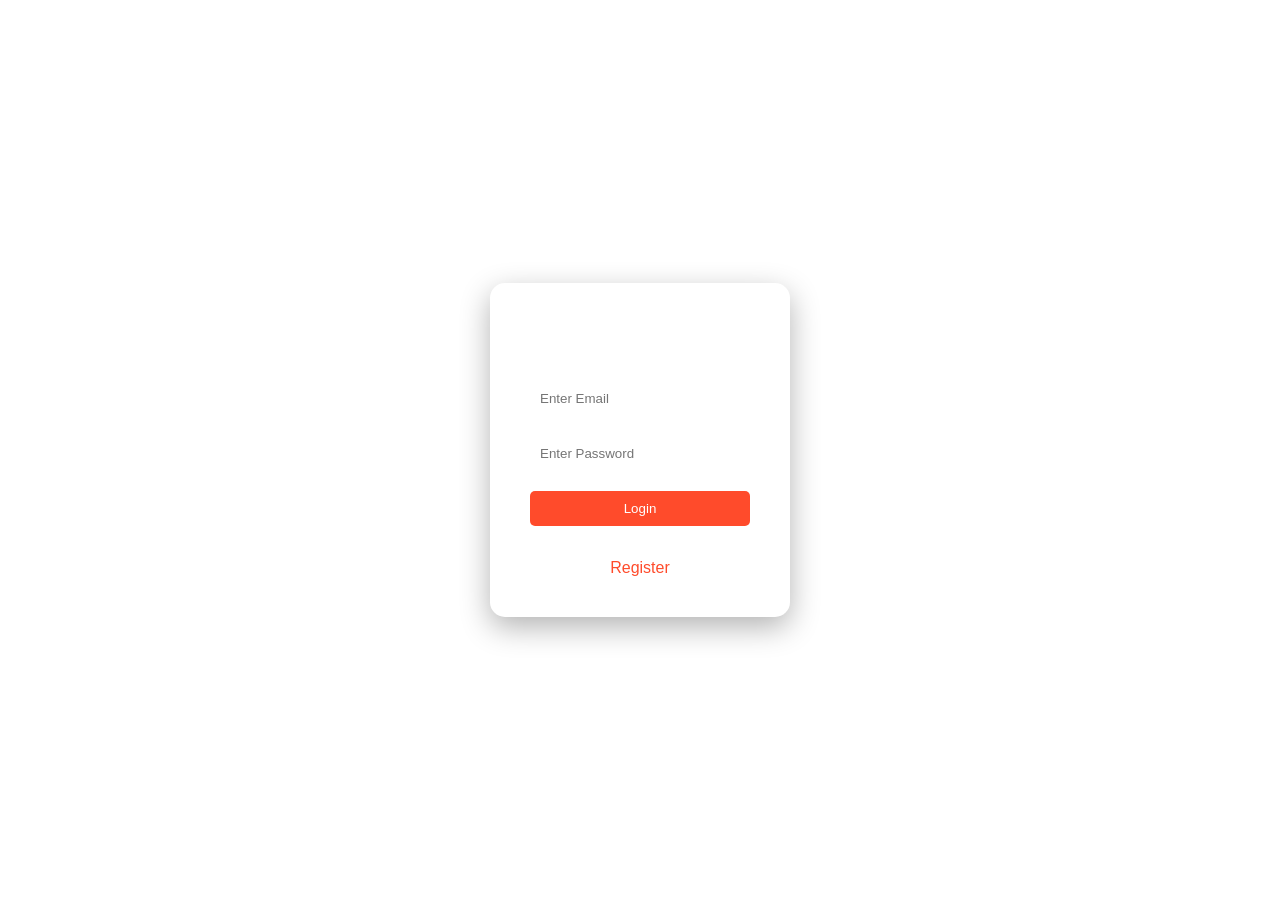
==== login.html @ 911cf17d "first commit" ====
<!DOCTYPE html>
<html>
<head>
<title>Login</title>
<link rel="stylesheet" href="style.css">
</head>

<body>

<div class="auth-container">
    <div class="auth-box">
        <h2>Login</h2>

        <form action="login.php" method="post">
            <input type="email" name="email" placeholder="Enter Email" required>
            <input type="password" name="password" placeholder="Enter Password" required>
            <button type="submit">Login</button>
        </form>

        <p>Don't have an account? <a href="register.html">Register</a></p>
    </div>
</div>

</body>
</html>
---- style.css ----
*{
    margin:0;
    padding:0;
    box-sizing:border-box;
    font-family: 'Poppins', sans-serif;
}

body{
    margin:0;
    padding:0;
    font-family: Arial;
    background: url("images/bg.jpg") no-repeat center center/cover;
    height:100vh;
    color:white;
}
/*body::before{
    content:"";
    position:absolute;
    top:0;
    left:0;
    width:100%;
    height:100%;
    background: rgba(0,0,0,0.6);
    z-index:-1;
}*/

/* NAVBAR */
.navbar{
    display:flex;
    justify-content:space-between;
    padding:20px 50px;
    background: rgba(0,0,0,0.3);
}

.navbar h2{
    color:#fff;
}

.navbar a{
    color:white;
    margin-left:20px;
    text-decoration:none;
    font-weight:bold;
}

/* HERO */
.hero{
    text-align:center;
    margin-top:100px;
}

.hero h1{
    font-size:40px;
}

/* MODERN SEARCH BOX */
.search-box{
    margin-top:30px;
    background: rgba(255,255,255,0.15);
    padding:25px;
    border-radius:15px;
    backdrop-filter: blur(6px);
    display:inline-block;
    box-shadow:0 10px 30px rgba(0,0,0,0.3);
}

.search-box input{
    padding:12px;
    margin:10px;
    border:none;
    border-radius:8px;
    outline:none;
    width:150px;
}

.search-box button{
    padding:12px 20px;
    background: linear-gradient(to right, #ff4b2b, #ffcc00);
    color:white;
    border:none;
    border-radius:8px;
    cursor:pointer;
    font-weight:bold;
}

/* FLIGHT CARDS */
.container{
    display:flex;
    flex-wrap:wrap;
    justify-content:center;
    margin-top:50px;
}

.card{
    background:white;
    color:black;
    padding:20px;
    margin:20px;
    border-radius:15px;
    width:250px;
    box-shadow:0 10px 20px rgba(0,0,0,0.2);
}

.card h3{
    margin-bottom:10px;
}

.card button{
    margin-top:10px;
    padding:10px;
    width:100%;
    background:#1e3c72;
    color:white;
    border:none;
    border-radius:5px;
}
/* ADMIN PANEL */
.admin-container{
    display:flex;
}

/* SIDEBAR */
.sidebar{
    width:250px;
    height:100vh;
    background:#111;
    color:white;
    padding:20px;
}

.sidebar h2{
    margin-bottom:30px;
}

.sidebar a{
    display:block;
    color:white;
    text-decoration:none;
    margin:15px 0;
}

/* MAIN CONTENT */
.main-content{
    flex:1;
    padding:40px;
}

/* FORM BOX */
.form-box{
    background:white;
    padding:20px;
    border-radius:10px;
    width:400px;
    margin-bottom:30px;
}

.form-box input{
    width:100%;
    padding:10px;
    margin:10px 0;
    border-radius:5px;
    border:1px solid #ccc;
}

.form-box button{
    width:100%;
    padding:10px;
    background:#1e3c72;
    color:white;
    border:none;
    border-radius:5px;
}

/* TABLE */
.table-box{
    background:white;
    padding:20px;
    border-radius:10px;
}

.table-box table{
    width:100%;
    border-collapse:collapse;
}

.table-box th, td{
    padding:10px;
    border-bottom:1px solid #ddd;
    text-align:left;
}
/* AUTH PAGES */
.auth-container{
    display:flex;
    justify-content:center;
    align-items:center;
    height:100vh;
}

/* GLASS BOX */
.auth-box{
    background: rgba(255,255,255,0.1);
    padding:40px;
    border-radius:15px;
    backdrop-filter: blur(10px);
    width:300px;
    text-align:center;
    box-shadow:0 10px 30px rgba(0,0,0,0.3);
}

.auth-box h2{
    margin-bottom:20px;
}

/* INPUT */
.auth-box input{
    width:100%;
    padding:10px;
    margin:10px 0;
    border:none;
    border-radius:5px;
}

/* BUTTON */
.auth-box button{
    width:100%;
    padding:10px;
    background:#ff4b2b;
    color:white;
    border:none;
    border-radius:5px;
    cursor:pointer;
    margin-top:10px;
}

/* LINKS */
.auth-box p{
    margin-top:15px;
}

.auth-box a{
    color:#ff4b2b;
    text-decoration:none;
}
.hero{
    text-align:center;
    margin-top:120px;
}

.hero h1{
    font-size:50px;
    margin-bottom:10px;
}

.hero p{
    font-size:18px;
    margin-bottom:30px;
}

.hero-buttons{
    margin-top:20px;
}

.btn{
    padding:12px 25px;
    background:#ff4b2b;
    color:white;
    text-decoration:none;
    border-radius:5px;
    margin-right:10px;
}

.btn2{
    padding:12px 25px;
    background:white;
    color:black;
    text-decoration:none;
    border-radius:5px;
}
.hero{
    text-align:center;
    margin-top:120px;
}

.hero h1{
    font-size:50px;
}

.hero p{
    margin:15px 0;
}

/* BUTTONS */
.hero-buttons{
    margin-top:20px;
}

.btn{
    padding:12px 25px;
    background:#ff4b2b;
    color:white;
    text-decoration:none;
    border-radius:5px;
    margin-right:10px;
}

.btn2{
    padding:12px 25px;
    background:white;
    color:black;
    text-decoration:none;
    border-radius:5px;
}

/* FEATURES */
.features{
    display:flex;
    justify-content:center;
    margin-top:80px;
}

.feature-card{
    background:white;
    color:black;
    padding:20px;
    margin:15px;
    border-radius:10px;
    width:200px;
    text-align:center;
}
.hero h1 i{
    color:#2bf1ff;
    margin-right:10px;
}
/* TEXT COLORS */

/* HERO */
.hero h1{
    font-size:50px;
    color:#d7e5d5;
}

.hero p{
    font-size:20px;
    font-weight: bold;
    color:#3e0303;
}

/* NAVBAR */
.navbar h2{
    color:#ffcc00;
}

.navbar a{
    color:white;
}

.navbar a:hover{
    color:#ff4b2b;
}

/* FEATURES */
.feature-card h3{
    color:#1e3c72;
}

.feature-card p{
    color:#333;
}
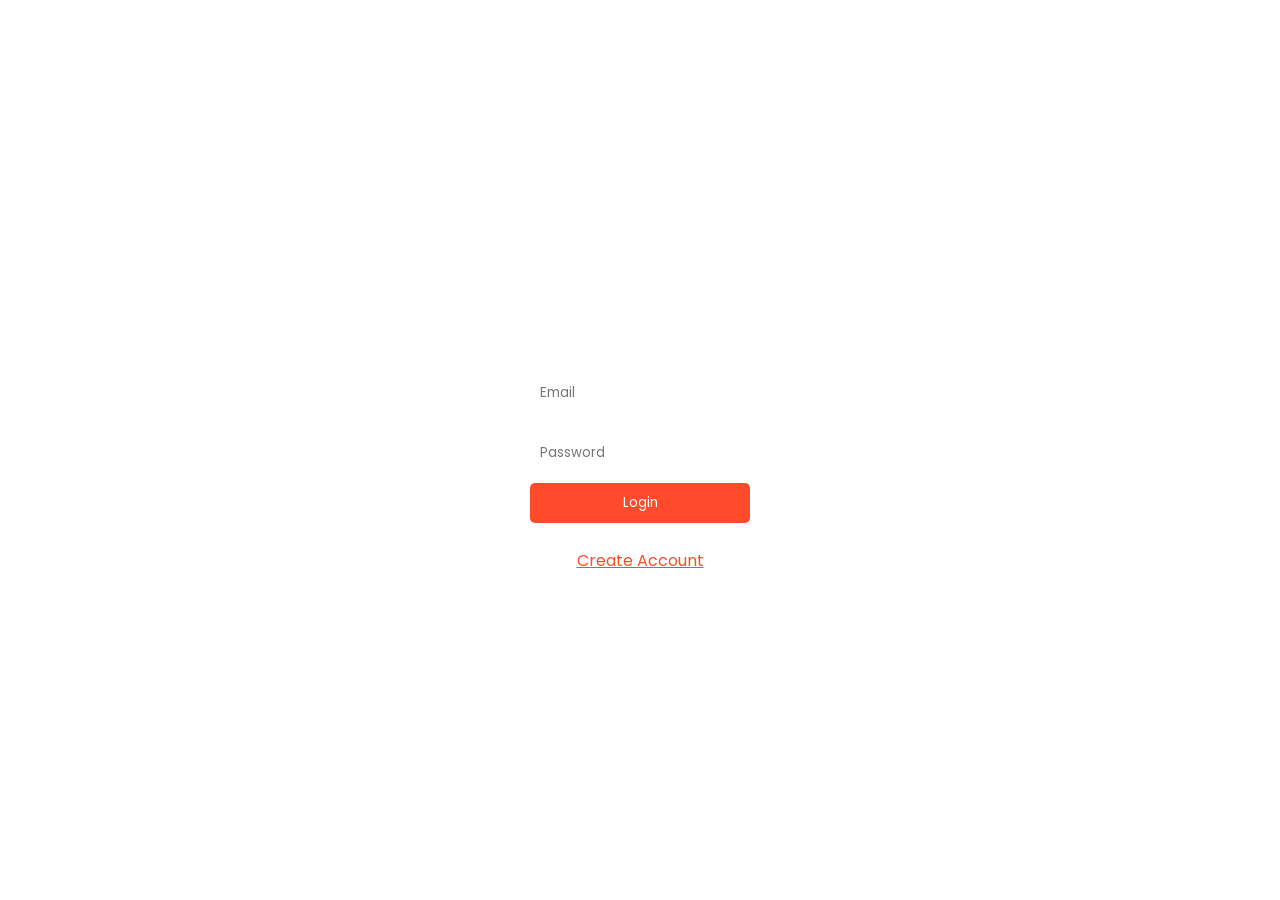
==== commit 8aea37ca: "update project" ====
--- a/login.html
+++ b/login.html
@@ -1,25 +1,69 @@
 <!DOCTYPE html>
 <html>
 <head>
-<title>Login</title>
-<link rel="stylesheet" href="style.css">
+    <meta charset="UTF-8">
+    <meta http-equiv="Cache-Control" content="no-cache, no-store, must-revalidate, max-age=0">
+    <meta http-equiv="Pragma" content="no-cache">
+    <meta http-equiv="Expires" content="Wed, 11 Jan 1984 05:00:00 GMT">
+    <title>Login - Skywings</title>
+    <link href="https://fonts.googleapis.com/css2?family=Poppins:wght@300;400;500;600&display=swap" rel="stylesheet">
+    <link rel="stylesheet" href="https://cdnjs.cloudflare.com/ajax/libs/font-awesome/6.5.0/css/all.min.css">
+    <link rel="stylesheet" href="style.css">
+    <style>
+        .back-btn {
+            position: fixed;
+            top: 20px;
+            left: 20px;
+            background: rgba(255, 255, 255, 0.2);
+            color: white;
+            padding: 8px 16px;
+            border-radius: 8px;
+            text-decoration: none;
+            font-size: 14px;
+            backdrop-filter: blur(5px);
+        }
+
+        .back-btn:hover {
+            background: rgba(255, 255, 255, 0.35);
+        }
+    </style>
 </head>
 
 <body>
+
+<a href="index.html" class="back-btn">
+    <i class="fa-solid fa-arrow-left"></i> Back
+</a>
 
 <div class="auth-container">
     <div class="auth-box">
         <h2>Login</h2>
 
-        <form action="login.php" method="post">
-            <input type="email" name="email" placeholder="Enter Email" required>
-            <input type="password" name="password" placeholder="Enter Password" required>
+        <form action="login.php" method="post" autocomplete="off">
+            <input type="email" name="email" id="email" placeholder="Email" required autocomplete="off">
+            <input type="password" name="password" id="password" placeholder="Password" required autocomplete="off">
             <button type="submit">Login</button>
         </form>
 
-        <p>Don't have an account? <a href="register.html">Register</a></p>
+        <p>Don't have an account? <a href="register.html">Create Account</a></p>
     </div>
 </div>
 
+<script>
+    window.addEventListener("load", function() {
+        localStorage.clear();
+        sessionStorage.clear();
+        document.getElementById("email").value = "";
+        document.getElementById("password").value = "";
+    });
+
+    history.pushState(null, null, location.href);
+    window.onpopstate = function() {
+        history.go(1);
+        localStorage.clear();
+        sessionStorage.clear();
+    };
+</script>
+
 </body>
 </html>
--- a/style.css
+++ b/style.css
@@ -1,368 +1,805 @@
-*{
-    margin:0;
-    padding:0;
-    box-sizing:border-box;
+/* GOOGLE FONT */
+@import url('https://fonts.googleapis.com/css2?family=Poppins:wght@300;400;600&display=swap');
+
+/* RESET */
+* {
+    margin: 0;
+    padding: 0;
+    box-sizing: border-box;
     font-family: 'Poppins', sans-serif;
 }
 
-body{
-    margin:0;
-    padding:0;
-    font-family: Arial;
+/* ================= BODY ================= */
+body {
     background: url("images/bg.jpg") no-repeat center center/cover;
-    height:100vh;
-    color:white;
-}
-/*body::before{
-    content:"";
-    position:absolute;
-    top:0;
-    left:0;
-    width:100%;
-    height:100%;
-    background: rgba(0,0,0,0.6);
-    z-index:-1;
-}*/
-
-/* NAVBAR */
-.navbar{
-    display:flex;
-    justify-content:space-between;
-    padding:20px 50px;
-    background: rgba(0,0,0,0.3);
-}
-
-.navbar h2{
-    color:#fff;
-}
-
-.navbar a{
-    color:white;
-    margin-left:20px;
-    text-decoration:none;
-    font-weight:bold;
-}
-
-/* HERO */
-.hero{
-    text-align:center;
-    margin-top:100px;
-}
-
-.hero h1{
-    font-size:40px;
-}
-
-/* MODERN SEARCH BOX */
-.search-box{
-    margin-top:30px;
-    background: rgba(255,255,255,0.15);
-    padding:25px;
-    border-radius:15px;
-    backdrop-filter: blur(6px);
-    display:inline-block;
-    box-shadow:0 10px 30px rgba(0,0,0,0.3);
-}
-
-.search-box input{
-    padding:12px;
-    margin:10px;
-    border:none;
-    border-radius:8px;
-    outline:none;
-    width:150px;
-}
-
-.search-box button{
-    padding:12px 20px;
+    min-height: 100vh;
+    color: white;
+}
+
+.dashboard-body {
+    background: url("images/dashboard-bg.jpg") no-repeat center center fixed;
+    background-size: cover;
+}
+
+/* ================= NAVBAR ================= */
+.navbar {
+    display: flex;
+    justify-content: space-between;
+    padding: 20px 50px;
+    background: rgb(242, 109, 8);
+    backdrop-filter: blur(10px);
+}
+
+.navbar h2 {
+    color: #edf2ea;
+}
+
+.navbar a {
+    color: white;
+    margin-left: 20px;
+    text-decoration: none;
+}
+
+.navbar a:hover {
+    color: #0e0d0c;
+}
+
+/* ================= USER NAV (DASHBOARD) ================= */
+.user-nav {
+    display: flex;
+    justify-content: space-between;
+    align-items: center;
+    padding: 15px 50px;
+    background: rgba(236, 142, 12, 0.7);
+}
+
+.user-nav h2 {
+    color: #ddedee;
+}
+
+.user-nav a {
+    color: white;
+    margin-left: 20px;
+    text-decoration: none;
+}
+
+.user-nav a:hover {
+    color: #ff4b2b;
+}
+
+/* ================= HERO ================= */
+.hero {
+    text-align: center;
+    margin-top: 150px;
+}
+
+.hero h1 {
+    font-size: 50px;
+    color: #e3dfdb;
+}
+
+.hero p {
+    font-size: 50px;
+    font-weight: bold;
+    margin: 15px 0;
+    color: rgb(12, 122, 138);
+}
+
+/* ================= DASHBOARD HERO ================= */
+.hero-section {
+    text-align: left;
+    padding: 30px 25px;
+    background: hsla(0, 3%, 61%, 0.7);
+    margin: 20px;
+    border-radius: 15px;
+    max-width: 400px;
+    backdrop-filter: blur(20px);
+    border: 5px solid #790ef4ee;
+}
+
+.hero-section h1 {
+    font-size: 28px;
+    color: #120333;
+    margin-bottom: 8px;
+}
+
+.hero-section p {
+    font-size: 14px;
+    color: rgb(11, 14, 180);
+    opacity: 0.9;
+}
+
+/* ================= DASHBOARD SEARCH SECTION ================= */
+.search-section {
+    background: #515253c6;
+    padding: 20px;
+    border-radius: 15px;
+    margin: 20px;
+}
+
+.search-section form {
+    display: flex;
+    gap: 10px;
+    justify-content: center;
+    flex-wrap: wrap;
+}
+
+.search-section select,
+.search-section input,
+.search-section button {
+    padding: 10px 15px;
+    border-radius: 8px;
+    border: none;
+}
+
+.search-section button {
+    background: #ff4b2b;
+    color: white;
+    cursor: pointer;
+}
+
+.search-section button:hover {
+    background: #e63e1f;
+}
+
+.search-section a {
+    padding: 10px 15px;
+    background: #7b7b80;
+    color: rgb(254, 107, 8);
+    border-radius: 8px;
+    text-decoration: none;
+}
+
+/* ================= HOMEPAGE SEARCH BOX ================= */
+.search-box {
+    margin-top: 30px;
+    background: #eaeaea1a;
+    padding: 25px;
+    border-radius: 15px;
+    backdrop-filter: blur(8px);
+    display: inline-block;
+}
+
+.search-box input {
+    padding: 12px;
+    margin: 10px;
+    border: none;
+    border-radius: 8px;
+    outline: none;
+}
+
+.search-box button {
+    padding: 12px 20px;
     background: linear-gradient(to right, #ff4b2b, #ffcc00);
-    color:white;
-    border:none;
-    border-radius:8px;
-    cursor:pointer;
-    font-weight:bold;
-}
-
-/* FLIGHT CARDS */
-.container{
-    display:flex;
-    flex-wrap:wrap;
-    justify-content:center;
-    margin-top:50px;
-}
-
-.card{
-    background:white;
-    color:black;
-    padding:20px;
-    margin:20px;
-    border-radius:15px;
-    width:250px;
-    box-shadow:0 10px 20px rgba(0,0,0,0.2);
-}
-
-.card h3{
-    margin-bottom:10px;
-}
-
-.card button{
-    margin-top:10px;
-    padding:10px;
-    width:100%;
-    background:#1e3c72;
-    color:white;
-    border:none;
-    border-radius:5px;
-}
-/* ADMIN PANEL */
-.admin-container{
-    display:flex;
-}
-
-/* SIDEBAR */
-.sidebar{
-    width:250px;
-    height:100vh;
-    background:#111;
-    color:white;
-    padding:20px;
-}
-
-.sidebar h2{
-    margin-bottom:30px;
-}
-
-.sidebar a{
-    display:block;
-    color:white;
-    text-decoration:none;
-    margin:15px 0;
-}
-
-/* MAIN CONTENT */
-.main-content{
-    flex:1;
-    padding:40px;
-}
-
-/* FORM BOX */
-.form-box{
-    background:white;
-    padding:20px;
-    border-radius:10px;
-    width:400px;
-    margin-bottom:30px;
-}
-
-.form-box input{
-    width:100%;
-    padding:10px;
-    margin:10px 0;
-    border-radius:5px;
-    border:1px solid #ccc;
-}
-
-.form-box button{
-    width:100%;
-    padding:10px;
-    background:#1e3c72;
-    color:white;
-    border:none;
-    border-radius:5px;
-}
-
-/* TABLE */
-.table-box{
-    background:white;
-    padding:20px;
-    border-radius:10px;
-}
-
-.table-box table{
-    width:100%;
-    border-collapse:collapse;
-}
-
-.table-box th, td{
-    padding:10px;
-    border-bottom:1px solid #ddd;
-    text-align:left;
-}
-/* AUTH PAGES */
-.auth-container{
-    display:flex;
-    justify-content:center;
-    align-items:center;
-    height:100vh;
-}
-
-/* GLASS BOX */
-.auth-box{
-    background: rgba(255,255,255,0.1);
-    padding:40px;
-    border-radius:15px;
+    color: white;
+    border: none;
+    border-radius: 8px;
+}
+
+/* ================= BUTTONS ================= */
+.btn {
+    padding: 12px 25px;
+    background: #ff4b2b;
+    color: white;
+    text-decoration: none;
+    border-radius: 5px;
+}
+
+.btn2 {
+    padding: 12px 25px;
+    background: white;
+    color: black;
+    text-decoration: none;
+    border-radius: 5px;
+}
+
+/* ================= FEATURES ================= */
+.features {
+    display: flex;
+    justify-content: center;
+    margin-top: 80px;
+}
+
+.feature-card {
+    background: white;
+    color: black;
+    padding: 20px;
+    margin: 15px;
+    border-radius: 10px;
+    width: 200px;
+    text-align: center;
+}
+
+.feature-card h3 {
+    color: #1e3c72;
+}
+
+.feature-card p {
+    color: #333;
+}
+
+/* ================= FLIGHT CARDS ================= */
+.container {
+    display: flex;
+    flex-wrap: wrap;
+    justify-content: center;
+    margin-top: 50px;
+}
+
+.card {
+    background: white;
+    color: black;
+    padding: 20px;
+    margin: 20px;
+    border-radius: 15px;
+    width: 250px;
+}
+
+.card button {
+    margin-top: 10px;
+    padding: 10px;
+    width: 100%;
+    background: #1e3c72;
+    color: white;
+    border: none;
+}
+
+/* ================= DASHBOARD FLIGHTS ================= */
+.flights-section {
+    padding: 40px 20px;
+  
+    margin-top: 30px;
+    text-align: center;
+}
+
+.flight-card {
+    background: white;
+    color: black;
+    padding: 20px;
+    margin: 15px;
+    border-radius: 10px;
+    display: inline-block;
+    width: 260px;
+}
+
+.flight-card h3 {
+    color: #1e3c72;
+}
+
+.flight-price {
+    color: green;
+    font-weight: bold;
+    font-size: 18px;
+}
+
+.flight-time {
+    font-size: 12px;
+    color: #666;
+}
+
+/* ================= PROFILE DROPDOWN ================= */
+.user-profile {
+    position: relative;
+    cursor: pointer;
+}
+
+.user-profile img {
+    width: 40px;
+    border-radius: 50%;
+}
+
+.profile-dropdown {
+    display: none;
+    position: absolute;
+    right: 0;
+    top: 50px;
+    background: rgb(239, 243, 242);
+    color: black;
+    padding: 10px;
+    border-radius: 10px;
+    width: 250px;
+}
+
+.profile-dropdown a {
+    display: block;
+    padding: 8px;
+    color: black;
+    text-decoration: none;
+}
+
+.profile-dropdown a:hover {
+    color: #ff4b2b;
+}
+
+/* ================= AUTH PAGES ================= */
+.auth-container {
+    display: flex;
+    justify-content: center;
+    align-items: center;
+    height: 100vh;
+}
+
+.auth-box {
+    background: rgba(255, 255, 255, 0.1);
+    padding: 40px;
+    border-radius: 15px;
     backdrop-filter: blur(10px);
-    width:300px;
-    text-align:center;
-    box-shadow:0 10px 30px rgba(0,0,0,0.3);
-}
-
-.auth-box h2{
-    margin-bottom:20px;
-}
-
-/* INPUT */
-.auth-box input{
-    width:100%;
-    padding:10px;
-    margin:10px 0;
-    border:none;
-    border-radius:5px;
-}
-
-/* BUTTON */
-.auth-box button{
-    width:100%;
-    padding:10px;
-    background:#ff4b2b;
-    color:white;
-    border:none;
-    border-radius:5px;
-    cursor:pointer;
-    margin-top:10px;
-}
-
-/* LINKS */
-.auth-box p{
-    margin-top:15px;
-}
-
-.auth-box a{
-    color:#ff4b2b;
-    text-decoration:none;
-}
-.hero{
-    text-align:center;
-    margin-top:120px;
-}
-
-.hero h1{
-    font-size:50px;
-    margin-bottom:10px;
-}
-
-.hero p{
-    font-size:18px;
-    margin-bottom:30px;
-}
-
-.hero-buttons{
-    margin-top:20px;
-}
-
-.btn{
-    padding:12px 25px;
-    background:#ff4b2b;
-    color:white;
-    text-decoration:none;
-    border-radius:5px;
-    margin-right:10px;
-}
-
-.btn2{
-    padding:12px 25px;
-    background:white;
-    color:black;
-    text-decoration:none;
-    border-radius:5px;
-}
-.hero{
-    text-align:center;
-    margin-top:120px;
-}
-
-.hero h1{
-    font-size:50px;
-}
-
-.hero p{
-    margin:15px 0;
-}
-
-/* BUTTONS */
-.hero-buttons{
-    margin-top:20px;
-}
-
-.btn{
-    padding:12px 25px;
-    background:#ff4b2b;
-    color:white;
-    text-decoration:none;
-    border-radius:5px;
-    margin-right:10px;
-}
-
-.btn2{
-    padding:12px 25px;
-    background:white;
-    color:black;
-    text-decoration:none;
-    border-radius:5px;
-}
-
-/* FEATURES */
-.features{
-    display:flex;
-    justify-content:center;
-    margin-top:80px;
-}
-
-.feature-card{
-    background:white;
-    color:black;
-    padding:20px;
-    margin:15px;
-    border-radius:10px;
-    width:200px;
-    text-align:center;
-}
-.hero h1 i{
-    color:#2bf1ff;
-    margin-right:10px;
-}
-/* TEXT COLORS */
-
-/* HERO */
-.hero h1{
-    font-size:50px;
-    color:#d7e5d5;
-}
-
-.hero p{
-    font-size:20px;
-    font-weight: bold;
-    color:#3e0303;
-}
-
-/* NAVBAR */
-.navbar h2{
-    color:#ffcc00;
-}
-
-.navbar a{
-    color:white;
-}
-
-.navbar a:hover{
-    color:#ff4b2b;
-}
-
-/* FEATURES */
-.feature-card h3{
-    color:#1e3c72;
-}
-
-.feature-card p{
-    color:#333;
-}+    width: 300px;
+    text-align: center;
+}
+
+.auth-box input {
+    width: 100%;
+    padding: 10px;
+    margin: 10px 0;
+    border: none;
+    border-radius: 5px;
+}
+
+.auth-box button {
+    width: 100%;
+    padding: 10px;
+    background: #ff4b2b;
+    color: white;
+    border: none;
+    border-radius: 5px;
+}
+
+.auth-box a {
+    color: #ff4b2b;
+}
+
+/* ================= ADMIN PANEL STYLES ================= */
+.admin-container {
+    display: flex;
+    min-height: 100vh;
+}
+
+.sidebar {
+    width: 250px;
+    background: #1e3c72;
+    color: white;
+    padding: 20px;
+}
+
+.sidebar h2 {
+    text-align: center;
+    margin-bottom: 30px;
+}
+
+.sidebar a {
+    display: block;
+    color: white;
+    text-decoration: none;
+    padding: 12px;
+    margin: 5px 0;
+    border-radius: 5px;
+}
+
+.sidebar a:hover {
+    background: #ff4b2b;
+}
+
+.main-content {
+    flex: 1;
+    padding: 30px;
+    background: #f5f5f5;
+    color: #333;
+}
+
+.main-content h1 {
+    color: #1e3c72;
+    margin-bottom: 20px;
+}
+
+.form-box {
+    background: white;
+    padding: 20px;
+    border-radius: 10px;
+    margin-bottom: 30px;
+    box-shadow: 0 0 10px rgba(0, 0, 0, 0.1);
+}
+
+.form-box input,
+.form-box select {
+    width: 100%;
+    padding: 10px;
+    margin: 10px 0;
+    border: 1px solid #ddd;
+    border-radius: 5px;
+}
+
+.form-box button {
+    background: #ff4b2b;
+    color: white;
+    padding: 12px 25px;
+    border: none;
+    border-radius: 5px;
+    cursor: pointer;
+}
+
+.table-box {
+    background: white;
+    padding: 20px;
+    border-radius: 10px;
+    overflow-x: auto;
+}
+
+table {
+    width: 100%;
+    border-collapse: collapse;
+}
+
+th,
+td {
+    padding: 12px;
+    text-align: left;
+    border-bottom: 1px solid #ddd;
+}
+
+th {
+    background: #1e3c72;
+    color: white;
+}
+
+.delete-btn {
+    background: #e74c3c;
+    color: white;
+    padding: 5px 10px;
+    border: none;
+    border-radius: 5px;
+    cursor: pointer;
+    text-decoration: none;
+    font-size: 12px;
+}
+
+.delete-btn:hover {
+    background: #c0392b;
+}
+
+/* ================= BOOKING CARDS (CHOTA SIZE) ================= */
+.bookings-grid {
+    display: flex;
+    flex-wrap: wrap;
+    justify-content: center;
+    gap: 15px;
+}
+
+.booking-card {
+    background: white;
+    border-radius: 15px;
+    padding: 0;
+    width: 300px;
+    box-shadow: 0 5px 15px rgba(0, 0, 0, 0.2);
+    overflow: hidden;
+}
+
+/* Card Header */
+.booking-header {
+    background: linear-gradient(135deg, #1e3c72, #2a5298);
+    color: white;
+    padding: 15px;
+    position: relative;
+}
+
+.flight-name-header {
+    font-size: 18px;
+    font-weight: bold;
+    margin-bottom: 3px;
+}
+
+.flight-number {
+    font-size: 11px;
+    opacity: 0.8;
+}
+
+.status-badge {
+    position: absolute;
+    top: 12px;
+    right: 12px;
+    padding: 4px 10px;
+    border-radius: 20px;
+    font-size: 11px;
+    font-weight: bold;
+}
+
+/*===================== Card Body =================*/
+.booking-body {
+    padding: 15px;
+}
+
+.route-info {
+    text-align: center;
+    padding: 10px 0;
+    border-bottom: 1px dashed #ddd;
+    margin-bottom: 12px;
+}
+
+.city-from, .city-to {
+    font-size: 16px;
+    font-weight: bold;
+    color: #1e3c72;
+}
+
+.flight-icon {
+    font-size: 18px;
+    color: #ff4b2b;
+    margin: 0 10px;
+}
+
+.date-info {
+    font-size: 12px;
+    color: #666;
+    margin-top: 8px;
+}
+
+.details-row {
+    display: flex;
+    justify-content: space-between;
+    margin: 8px 0;
+    padding: 6px 0;
+    border-bottom: 1px solid #f0f0f0;
+}
+
+.details-label {
+    font-weight: 600;
+    color: #555;
+    font-size: 13px;
+}
+
+.details-value {
+    color: #1e3c72;
+    font-weight: 500;
+    font-size: 13px;
+}
+
+.seat-info {
+    background: #f0f8ff;
+    padding: 8px;
+    border-radius: 8px;
+    margin: 12px 0;
+    text-align: center;
+}
+
+.seat-number {
+    font-size: 14px;
+    font-weight: bold;
+    color: #2ecc71;
+}
+
+.price-total {
+    font-size: 18px;
+    font-weight: bold;
+    color: #ff4b2b;
+    text-align: right;
+    margin-top: 12px;
+    padding-top: 12px;
+    border-top: 2px solid #f0f0f0;
+}
+
+.booking-ref-small {
+    font-size: 10px;
+    color: #999;
+    text-align: center;
+    margin-top: 8px;
+}
+
+/* Card Footer */
+.booking-footer {
+    padding: 12px 15px;
+    background: #f8f9fa;
+    display: flex;
+    justify-content: space-between;
+    gap: 10px;
+}
+
+.btn-view, .btn-cancel {
+    flex: 1;
+    padding: 8px;
+    border: none;
+    border-radius: 6px;
+    cursor: pointer;
+    font-size: 12px;
+}
+
+.btn-view {
+    background: #3498db;
+    color: white;
+}
+
+.btn-cancel {
+    background: #e74c3c;
+    color: white;
+}
+
+/* ================= TICKET STYLES ================= */
+.tickets-wrapper {
+    display: flex;
+    flex-direction: row;
+    overflow-x: auto;
+    gap: 20px;
+    padding: 20px;
+    scroll-snap-type: x mandatory;
+}
+
+.ticket-container {
+    min-width: 320px;
+    max-width: 320px;
+    scroll-snap-align: start;
+}
+
+.ticket {
+    background: white;
+    border-radius: 20px;
+    overflow: hidden;
+    box-shadow: 0 20px 40px rgba(0, 0, 0, 0.3);
+}
+
+.ticket-header {
+    background: linear-gradient(135deg, #1e3c72, #2a5298);
+    color: white;
+    padding: 15px;
+    text-align: center;
+}
+
+.ticket-header h2 {
+    font-size: 20px;
+}
+
+.ticket-body {
+    padding: 15px;
+}
+
+.flight-info {
+    text-align: center;
+    border-bottom: 2px dashed #ddd;
+    padding-bottom: 12px;
+    margin-bottom: 12px;
+}
+
+.flight-name {
+    font-size: 18px;
+    font-weight: bold;
+    color: #1e3c72;
+}
+
+.route {
+    font-size: 14px;
+    color: #ff4b2b;
+    margin: 8px 0;
+}
+
+.detail-row {
+    display: flex;
+    justify-content: space-between;
+    margin: 8px 0;
+    padding: 6px 10px;
+    background: #f8f9fa;
+    border-radius: 8px;
+}
+
+.detail-label {
+    font-weight: bold;
+    color: #555;
+    font-size: 12px;
+}
+
+.detail-value {
+    color: #1e3c72;
+    font-weight: 500;
+    font-size: 12px;
+}
+
+.seat-number {
+    background: #2ecc71;
+    color: white;
+    padding: 8px;
+    text-align: center;
+    border-radius: 8px;
+    margin: 12px 0;
+    font-size: 14px;
+}
+
+.price-total {
+    font-size: 16px;
+    font-weight: bold;
+    color: #ff4b2b;
+    text-align: right;
+    margin-top: 10px;
+    padding-top: 10px;
+    border-top: 1px solid #eee;
+}
+
+.booking-ref-small {
+    font-size: 9px;
+    color: #999;
+    text-align: center;
+    margin-top: 8px;
+}
+
+.ticket-buttons {
+    display: flex;
+    gap: 10px;
+    margin-top: 12px;
+    justify-content: center;
+    padding-bottom: 15px;
+}
+
+.btn-primary {
+    background: #ff4b2b;
+    color: white;
+    padding: 8px 18px;
+    border: none;
+    border-radius: 20px;
+    cursor: pointer;
+    font-size: 12px;
+    text-decoration: none;
+}
+
+.btn-secondary {
+    background: #3498db;
+    color: white;
+    padding: 8px 18px;
+    border: none;
+    border-radius: 20px;
+    cursor: pointer;
+    font-size: 12px;
+    text-decoration: none;
+}
+
+/* ================= ERROR & CONFIRMATION BOX ================= */
+.error-box {
+    background: white;
+    padding: 40px;
+    border-radius: 20px;
+    text-align: center;
+    max-width: 500px;
+    margin: 50px auto;
+}
+
+.error-icon {
+    font-size: 80px;
+    color: #e74c3c;
+    margin-bottom: 20px;
+}
+
+.error-box h2 {
+    color: #e74c3c;
+    margin-bottom: 15px;
+}
+
+.confirmation-box {
+    background: white;
+    padding: 40px;
+    border-radius: 20px;
+    text-align: center;
+    max-width: 500px;
+    margin: 50px auto;
+}
+
+.success-icon {
+    font-size: 80px;
+    color: #2ecc71;
+    margin-bottom: 20px;
+}
+
+.confirmation-box h2 {
+    color: #2ecc71;
+    margin-bottom: 15px;
+}
+
+/* ================= PRINT STYLES ================= */
+@media print {
+    body {
+        background: white;
+    }
+
+    .ticket-buttons {
+        display: none;
+    }
+
+    .ticket {
+        box-shadow: none;
+    }
+}
+
